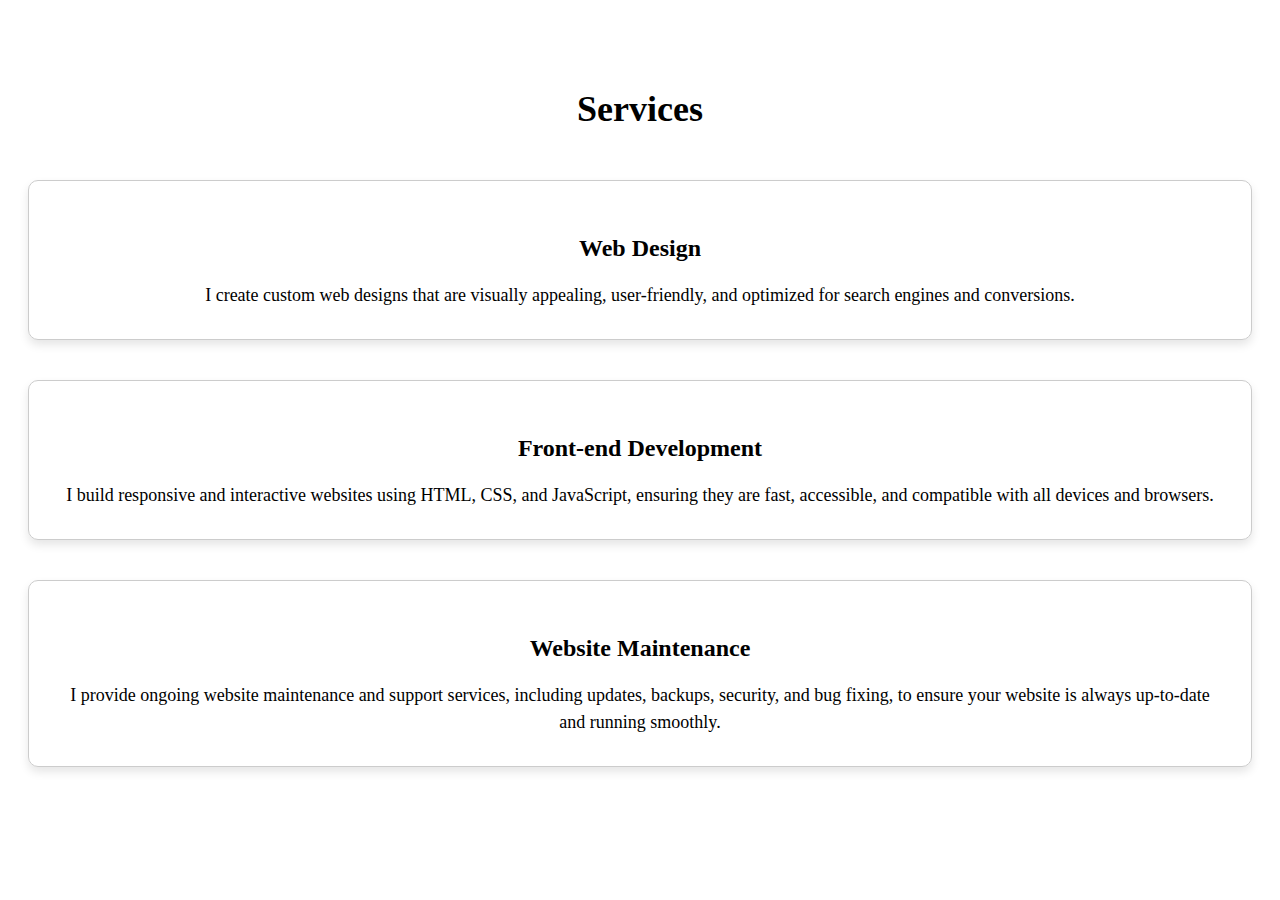
==== test.html @ df0d8213 "services section done" ====
<!DOCTYPE html>
<html lang="en">
  <head>
    <meta charset="UTF-8" />
    <meta http-equiv="X-UA-Compatible" content="IE=edge" />
    <meta name="viewport" content="width=device-width, initial-scale=1.0" />
    <title>Document</title>
    <style>
      .services {
        max-width: 100%;
        margin: 0 auto;
        padding: 50px 0;
        text-align: center;
      }

      .services h2 {
        font-size: 36px;
        font-weight: bold;
        margin-bottom: 30px;
      }

      .services ul {
        display: flex;
        flex-wrap: wrap;
        justify-content: center;
        list-style: none;
        margin: 0;
        padding: 0;
      }

      .services li {
        width: 100%;
        margin: 20px;
        
        padding: 30px;
        border: 1px solid #ccc;
        border-radius: 10px;
        text-align: left;
        box-shadow: 0px 5px 10px rgba(0, 0, 0, 0.1);
    }
    
    .services li h3 {
          text-align: center;
          font-size: 24px;
          font-weight: bold;
          margin-bottom: 20px;
        }
        
        .services li p {
          text-align: center;
        font-size: 18px;
        line-height: 1.5;
        margin: 0;
      }
    </style>
  </head>
  <body>
    <section class="services">
      <h2>Services</h2>
      <ul>
        <li>
          <h3>Web Design</h3>
          <p>
            I create custom web designs that are visually appealing,
            user-friendly, and optimized for search engines and conversions.
          </p>
        </li>
        <li>
          <h3>Front-end Development</h3>
          <p>
            I build responsive and interactive websites using HTML, CSS, and
            JavaScript, ensuring they are fast, accessible, and compatible with
            all devices and browsers.
          </p>
        </li>
        <li>
          <h3>Website Maintenance</h3>
          <p>
            I provide ongoing website maintenance and support services,
            including updates, backups, security, and bug fixing, to ensure your
            website is always up-to-date and running smoothly.
          </p>
        </li>
      </ul>
    </section>
  </body>
</html>
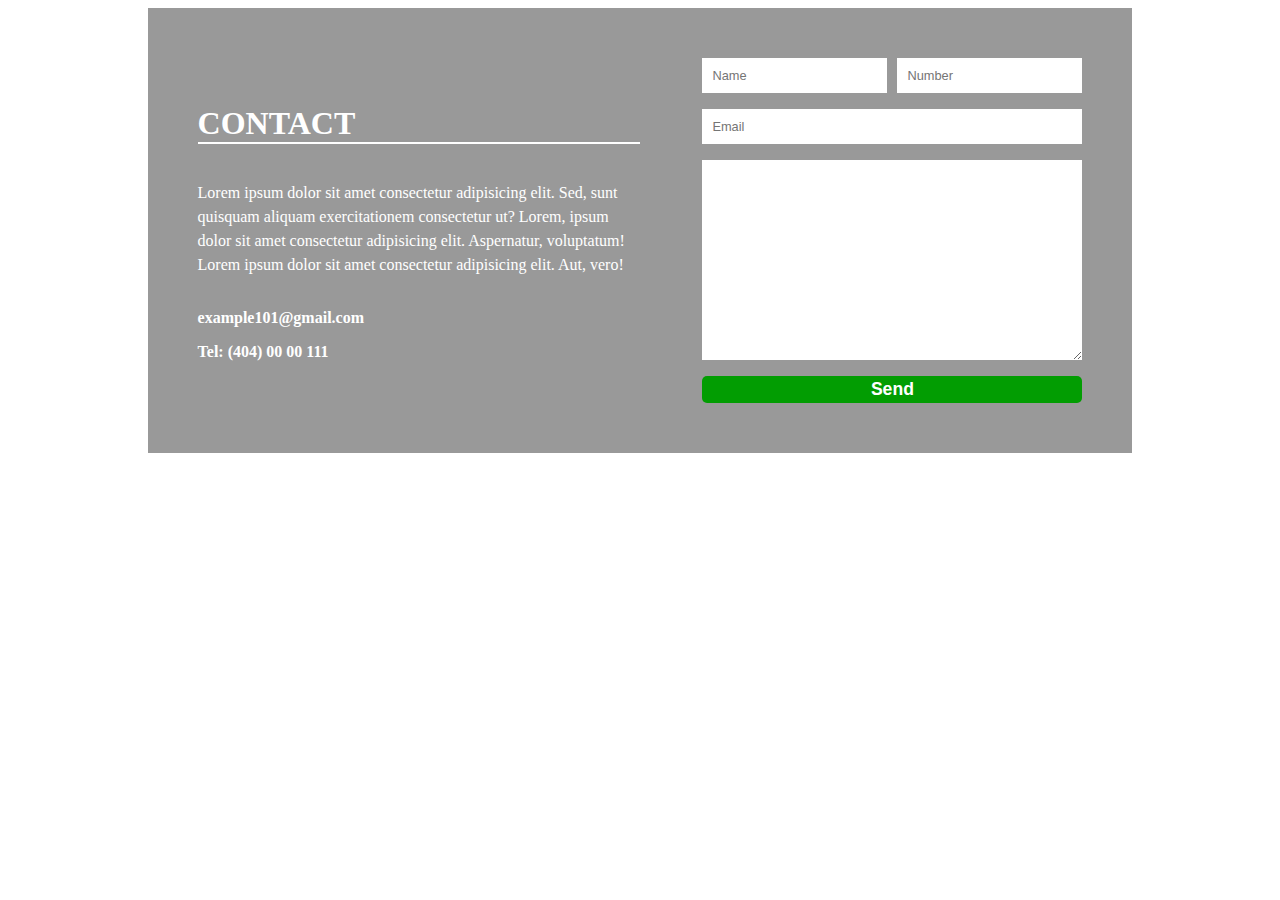
==== commit 103397c7: "contact section" ====
--- a/test.html
+++ b/test.html
@@ -6,82 +6,127 @@
     <meta name="viewport" content="width=device-width, initial-scale=1.0" />
     <title>Document</title>
     <style>
-      .services {
-        max-width: 100%;
-        margin: 0 auto;
-        padding: 50px 0;
-        text-align: center;
+      .contact {
+        display: flex;
+        column-gap: 1em;
+        align-items: center;
+        width: 70%;
+        margin: auto;
+        justify-content: space-between;
+        background-color: rgba(0, 0, 0, 0.4);
+        padding: 50px;
       }
-
-      .services h2 {
-        font-size: 36px;
+      .message{
+        display: flex;
+        flex-direction: column;
+        width: 50%;
+      }
+      .message h1{
+        color: white;
+        border-bottom: 2px solid white;
+      }
+      .message p:nth-child(2){
+        line-height: 1.5em;
+        color: white;
+      }
+      .message p:nth-child(3){
+        display: flex;
+        row-gap: 1em;
+        flex-direction: column;
+      }
+      .message p:nth-child(3) a{
+        text-decoration: none;
+        color: white;
         font-weight: bold;
-        margin-bottom: 30px;
       }
-
-      .services ul {
+      .form {
         display: flex;
-        flex-wrap: wrap;
-        justify-content: center;
-        list-style: none;
-        margin: 0;
-        padding: 0;
+        flex-direction: column;
+        row-gap: 1em;
       }
-
-      .services li {
-        width: 100%;
-        margin: 20px;
-        
-        padding: 30px;
-        border: 1px solid #ccc;
-        border-radius: 10px;
-        text-align: left;
-        box-shadow: 0px 5px 10px rgba(0, 0, 0, 0.1);
-    }
-    
-    .services li h3 {
+      .form div:nth-child(1){
+        display: flex;
+        column-gap: 10px;
+      }
+      .form div:nth-child(2){
+        display: flex;
+        flex-direction: column;
+        row-gap: 1em;
+      }
+      .form input{
+        padding: 10px;
+        font-size: .8em;
+        background-color: white;
+        border: none;
+      }
+      .form textarea{
+        border: none;
+        padding: 20px;
+        font-size: 1.1em;
+        background-color: white;
+      }
+      .contact .btn{
+        padding: 3px;
+        font-size: 1.1em;
+        font-weight: bold;
+        border: none;
+        border-radius: 5px;
+        background-color: rgb(2, 157, 2);
+        color: white;
+        transition: .3s;
+      }
+      .contact .btn:hover{
+        background-color: rgba(0, 239, 239, 0.861);
+      }
+      @media (max-width:952px) {
+        .contact{
+          flex-direction: column;
+          row-gap: 3em;
+        }
+        .message{
+          width: 80%;
           text-align: center;
-          font-size: 24px;
-          font-weight: bold;
-          margin-bottom: 20px;
         }
-        
-        .services li p {
-          text-align: center;
-        font-size: 18px;
-        line-height: 1.5;
-        margin: 0;
+      }
+      @media (max-width:620px) {
+        .form{
+          width: 80%;
+        }
+        .form div:nth-child(1){
+        display: flex;
+        flex-direction: column;
+        row-gap: 1em;
+      }
       }
     </style>
   </head>
   <body>
-    <section class="services">
-      <h2>Services</h2>
-      <ul>
-        <li>
-          <h3>Web Design</h3>
-          <p>
-            I create custom web designs that are visually appealing,
-            user-friendly, and optimized for search engines and conversions.
-          </p>
-        </li>
-        <li>
-          <h3>Front-end Development</h3>
-          <p>
-            I build responsive and interactive websites using HTML, CSS, and
-            JavaScript, ensuring they are fast, accessible, and compatible with
-            all devices and browsers.
-          </p>
-        </li>
-        <li>
-          <h3>Website Maintenance</h3>
-          <p>
-            I provide ongoing website maintenance and support services,
-            including updates, backups, security, and bug fixing, to ensure your
-            website is always up-to-date and running smoothly.
-          </p>
-        </li>
-      </ul>
+    <section class="contact">
+      <div class="message">
+        <h1 id="contact">CONTACT</h1>
+        <p>
+          Lorem ipsum dolor sit amet consectetur adipisicing elit. Sed, sunt
+          quisquam aliquam exercitationem consectetur ut?
+          Lorem, ipsum dolor sit amet consectetur adipisicing elit. Aspernatur,
+          voluptatum!
+          Lorem ipsum dolor sit amet consectetur adipisicing elit. Aut, vero!
+        </p>
+        <p>
+          <a href="mailto:example101@gmail.com">example101@gmail.com</a>
+          <a href="tel:+92 #">Tel: (404) 00 00 111</a>
+        </p>
+      </div>
+      <div class="form">
+        <div>
+          <input type="text" name="" id="" required placeholder="Name"/>
+          <input type="number" names="" id="" required placeholder="Number"/>
+        </div>
+        <div>
+          <input type="email" name="" id="" required placeholder="Email"/>
+          <textarea name="" id="" cols="10" rows="10" required ></textarea>
+          <button class="btn">Send</button>
+        </div>
+      </div>
     </section>
   </body>
 </html>
